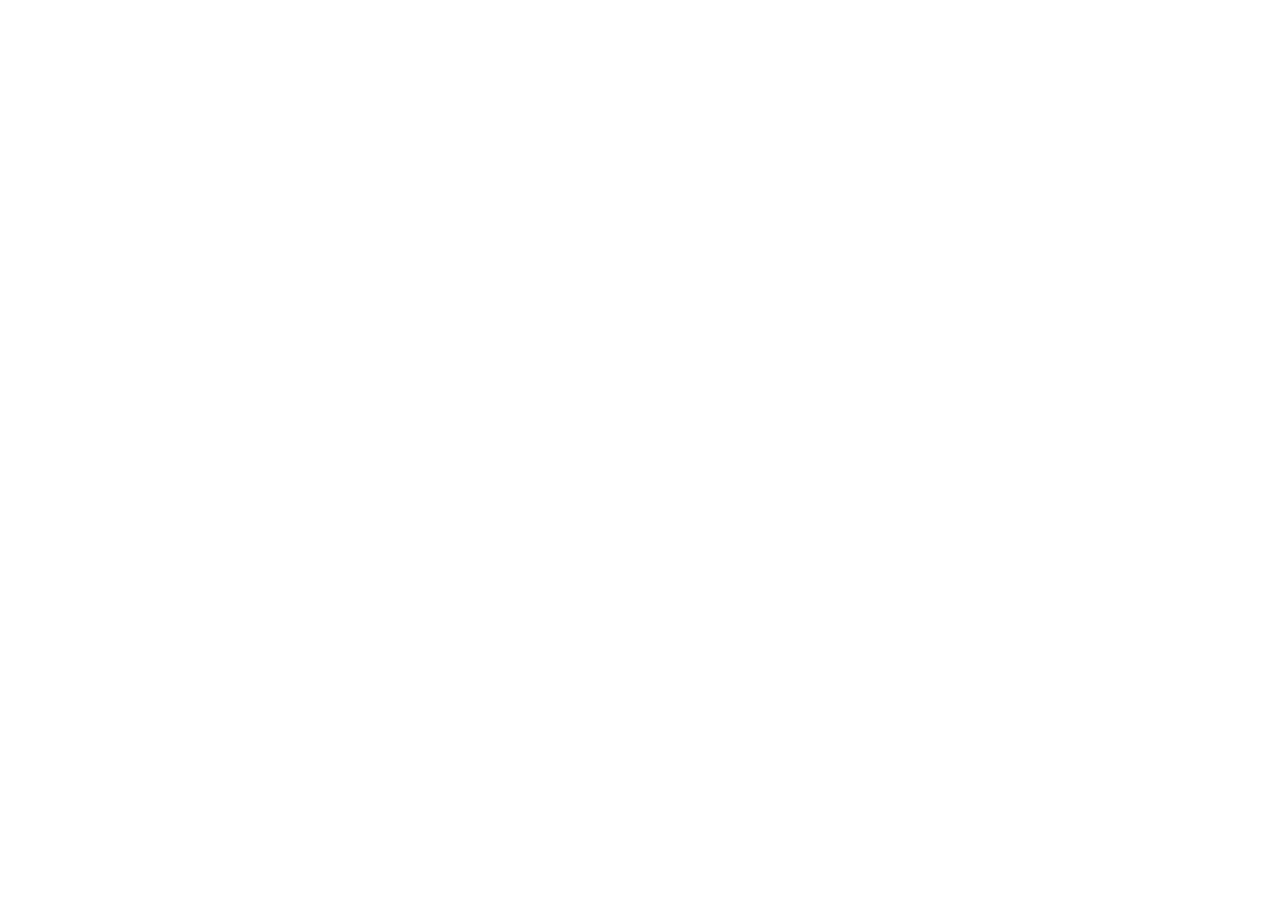
==== EccomerceProject/Frontend/cart.html @ efded6f3 "commits" ====
<!DOCTYPE html>
<html lang="en">
<head>
    <meta charset="UTF-8">
    <meta name="viewport" content="width=device-width, initial-scale=1.0">
    <title>Cart</title>
    <link rel="stylesheet" href="style.css">
</head>
<body>
    <script src="index.js"></script>
</body>
</html>
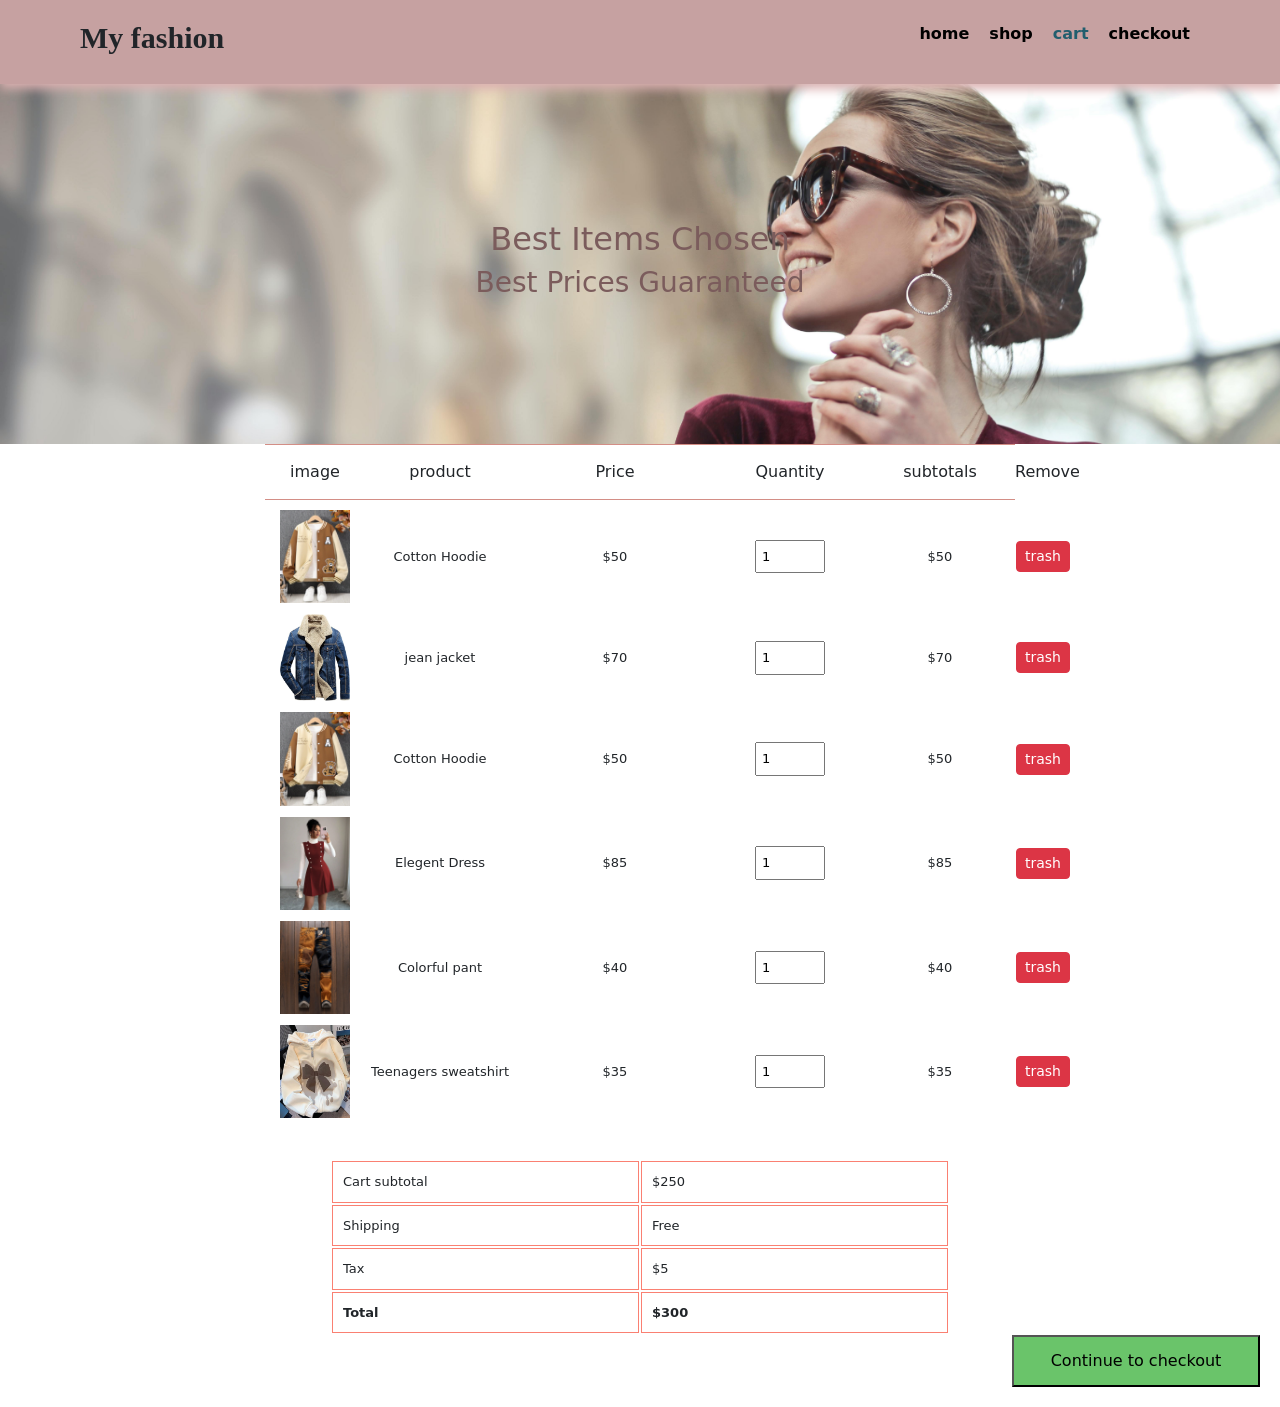
==== commit 6a42427c: "Updated cart, checkout, shop pages and styling; removed unused file" ====
--- a/EccomerceProject/Frontend/cart.html
+++ b/EccomerceProject/Frontend/cart.html
@@ -3,10 +3,130 @@
 <head>
     <meta charset="UTF-8">
     <meta name="viewport" content="width=device-width, initial-scale=1.0">
-    <title>Cart</title>
+    <title>cart</title>
+    <link rel="stylesheet" href="https://cdnjs.cloudflare.com/ajax/libs/font-awesome/6.5.0/css/all.min.css">
+    <link href="https://cdn.jsdelivr.net/npm/bootstrap@5.3.8/dist/css/bootstrap.min.css" rel="stylesheet">
     <link rel="stylesheet" href="style.css">
 </head>
 <body>
-    <script src="index.js"></script>
+
+<section id="header">
+    <h1> My fashion</h1>
+    <div>
+        <ul id="navbar">
+            <li><a href="index.html"> home</a></li>
+            <li><a href="shop.html">shop</a></li>
+            <li><a class="on" href="cart.html">cart</a></li>
+            <li><a href="checkout.html">checkout</a></li>
+        </ul>
+    </div>
+</section>
+
+<section id="CarteHead">
+    <h2> Best Items Chosen</h2>
+    <h3>Best Prices Guaranteed </h3>
+</section>
+
+<section id="cartPage">
+    <div id="cart">
+        <table width="100%">
+            <thead>
+                <tr>
+                    <td>image</td>
+                    <td> product</td>
+                    <td> Price</td>
+                    <td> Quantity</td>
+                    <td> subtotals</td>
+                    <td> Remove</td>
+                </tr>
+            </thead>
+
+            <tbody>
+                <tr>
+                    <td><img src="hoddie.jpg" alt="hoddie picture"></td>
+                    <td>Cotton Hoodie</td>
+                    <td>$50</td>
+                    <td><input type="number" value="1"></td>
+                    <td>$50</td>
+                    <td><button class="btn btn-danger btn-sm">trash</button></td>
+                </tr>
+
+                <tr>
+                    <td><img src="jacket.jpg" alt="jacket picture"></td>
+                    <td>jean jacket</td>
+                    <td>$70</td>
+                    <td><input type="number" value="1"></td>
+                    <td>$70</td>
+                    <td><button class="btn btn-danger btn-sm">trash</button></td>
+                </tr>
+
+                <tr>
+                    <td><img src="hoddie.jpg" alt="hoddie picture"></td>
+                    <td>Cotton Hoodie</td>
+                    <td>$50</td>
+                    <td><input type="number" value="1"></td>
+                    <td>$50</td>
+                    <td><button class="btn btn-danger btn-sm">trash</button></td>
+                </tr>
+
+                <tr>
+                    <td><img src="Dress.jpg" alt="Dress picture"></td>
+                    <td> Elegent Dress</td>
+                    <td>$85</td>
+                    <td><input type="number" value="1"></td>
+                    <td>$85</td>
+                    <td><button class="btn btn-danger btn-sm">trash</button></td>
+                </tr>
+
+                <tr>
+                    <td><img src="pant.jpg" alt="Pant picture"></td>
+                    <td>Colorful pant</td>
+                    <td>$40</td>
+                    <td><input type="number" value="1"></td>
+                    <td>$40</td>
+                    <td><button class="btn btn-danger btn-sm">trash</button></td>
+                </tr>
+
+                <tr>
+                    <td><img src="Sweatshirt.jpg" alt="Sweatshirt picture"></td>
+                    <td>Teenagers sweatshirt</td>
+                    <td>$35</td>
+                    <td><input type="number" value="1"></td>
+                    <td>$35</td>
+                    <td><button class="btn btn-danger btn-sm">trash</button></td>
+                </tr>
+            </tbody>
+
+        </table> 
+    </div>
+</section> 
+
+<section>
+    <div id="subtotal">
+        <table>
+        
+            <tr>
+                <td>Cart subtotal</td>
+                <td>$250</td>
+            </tr>
+            <tr>
+                <td>Shipping</td>
+                <td> Free</td>
+            </tr>
+            <tr>
+                <td>Tax</td>
+                <td> $5</td>
+            </tr>
+            <tr>
+                <td><b> Total</b></td>
+                <td><b>$300</b></td>
+            </tr>
+        </table>
+        <button class ="normal">Continue to checkout</button>
+    </div>
+</section>
+
+<script src="index.js"></script>
+
 </body>
 </html>
--- a/EccomerceProject/Frontend/style.css
+++ b/EccomerceProject/Frontend/style.css
@@ -0,0 +1,296 @@
+#header{
+    display: flex;
+    align-items: center;
+    position:sticky;
+    top: 0;
+    justify-content:space-between;
+    padding: 20px 80px;
+    background: rgb(198, 161, 161);
+    box-shadow: 0 5px 10px rgb(219, 177, 177);
+    z-index:999;
+    left: 0;
+    bottom: 0;
+    
+}
+#header h1{
+    font-family: 'Playfair Display', serif;
+    font-size: 30px;
+    font-weight: bold;
+}
+#navbar{
+    display: flex;
+    align-items: center;
+    justify-content: center;
+    
+}
+
+#navbar li {
+    list-style: none;
+    padding: 0 10px;
+    position: relative;
+}
+#navbar li a {
+    color:black;
+    transition: 0.3s ease;
+    text-decoration: none;
+    font-size: 16px;
+    font-weight: 600 ;
+}
+#navbar li a:hover,
+#navbar li a.on {
+
+    color:rgb(33, 94, 110);
+}
+#navbar li a.on ::after,
+#navbar li a:hover::after{
+    content:"";
+    width:30%;
+    height: 2px;
+    background-color : rgb(126, 126, 176);
+    position:absolute;
+    bottom:-4px;
+    left:20px;
+}
+#homePage{
+
+    background-image:url("coverImage.jpg");
+    background-color:beige(260, 242, 245);
+    height: 80vh;
+    width:100%;
+    
+    background-size:cover;
+    display:flex;
+    flex-direction: column;
+    align-items:flex-start;
+    justify-content: center;
+
+}
+#homePage h1{
+    padding-bottom: 20px;
+}
+#homePage h3{
+    color:rgb(9, 118, 82);
+}
+/*shop page */
+#shopHeader{
+    background-image:url("shopImg.jpg");
+    width: 100%;
+    height: 40vh;
+    background-size: cover;
+    display: flex;
+    justify-content: center;
+    text-align:center;
+    flex-direction:column;
+    padding:14px;
+
+
+}
+#shopHeader h2,
+#shopHeader h3{
+    color:white;
+}
+#Products{
+    text-align: center;
+
+}
+#Products .productContainer {
+    display: flex;
+    justify-content: space-between;
+    padding-top: 20px;
+    flex-wrap: wrap;
+}
+
+
+#Products .product1{
+    width: 23%;
+    min-width: 250px;
+    padding: 10px 12px;
+    border: 1px solid salmon;
+    border-radius: 25px;
+    cursor: pointer;
+    box-shadow: 10px 10px 10px 10px rgb(219, 177, 177);;
+    margin: 15px 0;
+    transition: 0.3sec;
+    position:relative;
+    text-align: center;
+
+}
+#products .product1:hover{
+    box-shadow: 15px 15px 15px blanchedalmond;
+}
+#Products .product1 img{
+    width: 100%;
+    border-radius: 20px;
+    margin-right: 50px;
+}
+#Products .product1 .cart{
+    color:rgb(94, 174, 81);
+    float: right;
+
+}
+
+
+#Products .product1 .descreption h4{
+    color:rgb(163, 97, 10)
+
+}
+#Products .product1 .descreption h3{
+    color:rgb(17, 114, 17);
+}
+#Products .product1 .descreption h5{
+    padding-top:8px;
+    font-size: 12px;
+
+}
+#Products .product1 input{
+    width: 50px;
+    height: 20px;
+    padding-left: 10px;
+    font-size: 16px;
+    margin-right: 10px;
+
+
+}
+#Products .product1 select{
+
+    margin-right: 10px;
+    height: 25px;
+
+}
+#Products .product1 button{
+    background-color: green;
+    color: white;
+    margin-top: 10px;
+    
+}
+#Products .product1 {
+    display: flex;
+    flex-direction: column;
+}
+#cart{
+    overflow-x: auto;
+}
+/*cart page*/
+#cart table{
+    width:100%;
+    border-collapse: collapse;
+    table-layout: fixed;
+    white-space: nowrap;
+
+
+}
+#cart img{
+    width: 70px;
+}
+#cart table td:nth-child(1){
+    width: 100px;
+    text-align: center;
+}
+#cart table td:nth-child(2){
+    width: 150px;
+    text-align: center;
+}
+#cart table td:nth-child(3){
+    width: 200px;
+    text-align: center;
+}
+#cart table td:nth-child(4),
+#cart table td:nth-child(5){
+    width: 150px;
+    text-align: center;
+}
+#cart table td:nth-child(4) input {
+    width:70px;
+    padding: 5px 5px 5px 5px;
+}
+#cart table thead{
+    border: 1px solid rgb(211, 142, 134);
+    border-left:none;
+    border-right:none;
+}
+#cart table {
+    width: 50%;
+    margin: auto;
+}
+
+#cart table thead td{
+    font-weight: 500;
+    font-size: 20;
+    padding: 15px 0;
+    border-top : 1px solid rgb(211, 142, 134);
+    border-bottom : 1px solid rgb(211, 142, 134);
+
+}
+#cart table tbody tr td{
+    padding-top:10px;
+}
+#cart table tbody td{
+    padding-top:13px;
+    font-size: 13px;
+}
+#CarteHead{
+    background-image:url("ShoppingImg.jpg");
+    width: 100%;
+    height: 40vh;
+    background-size: cover;
+    display: flex;
+    justify-content: center;
+    text-align:center;
+    flex-direction:column;
+    padding:14px;
+
+
+}
+#CarteHead h2,
+#CarteHead h3{
+    color:rgb(123, 92, 92);
+}
+
+#subtotal{
+    display: flex;
+    flex-wrap: wrap;
+    margin-top: 20px;
+    
+
+}
+
+
+#subtotal table{
+    border-collapse: separate;
+    width:50%;
+    font-size:13px;
+    background-color: white;
+    margin-left: 25%;
+    margin-right: 20%;
+
+
+}
+#subtotal table td {
+    width: 50%;
+    border: 1px solid salmon;
+    padding: 10px;
+}
+#subtotal button{
+    background-color: rgb(106, 196, 106);
+    padding: 12px 20px;
+    margin-left: 80% ;
+
+
+}
+#subtotal {
+    width:100%;
+    padding:20px;
+    display: flex;
+    flex-wrap: wrap;
+    margin-top: 20px;
+    flex-direction: column;
+}
+
+
+
+
+
+
+
+
+
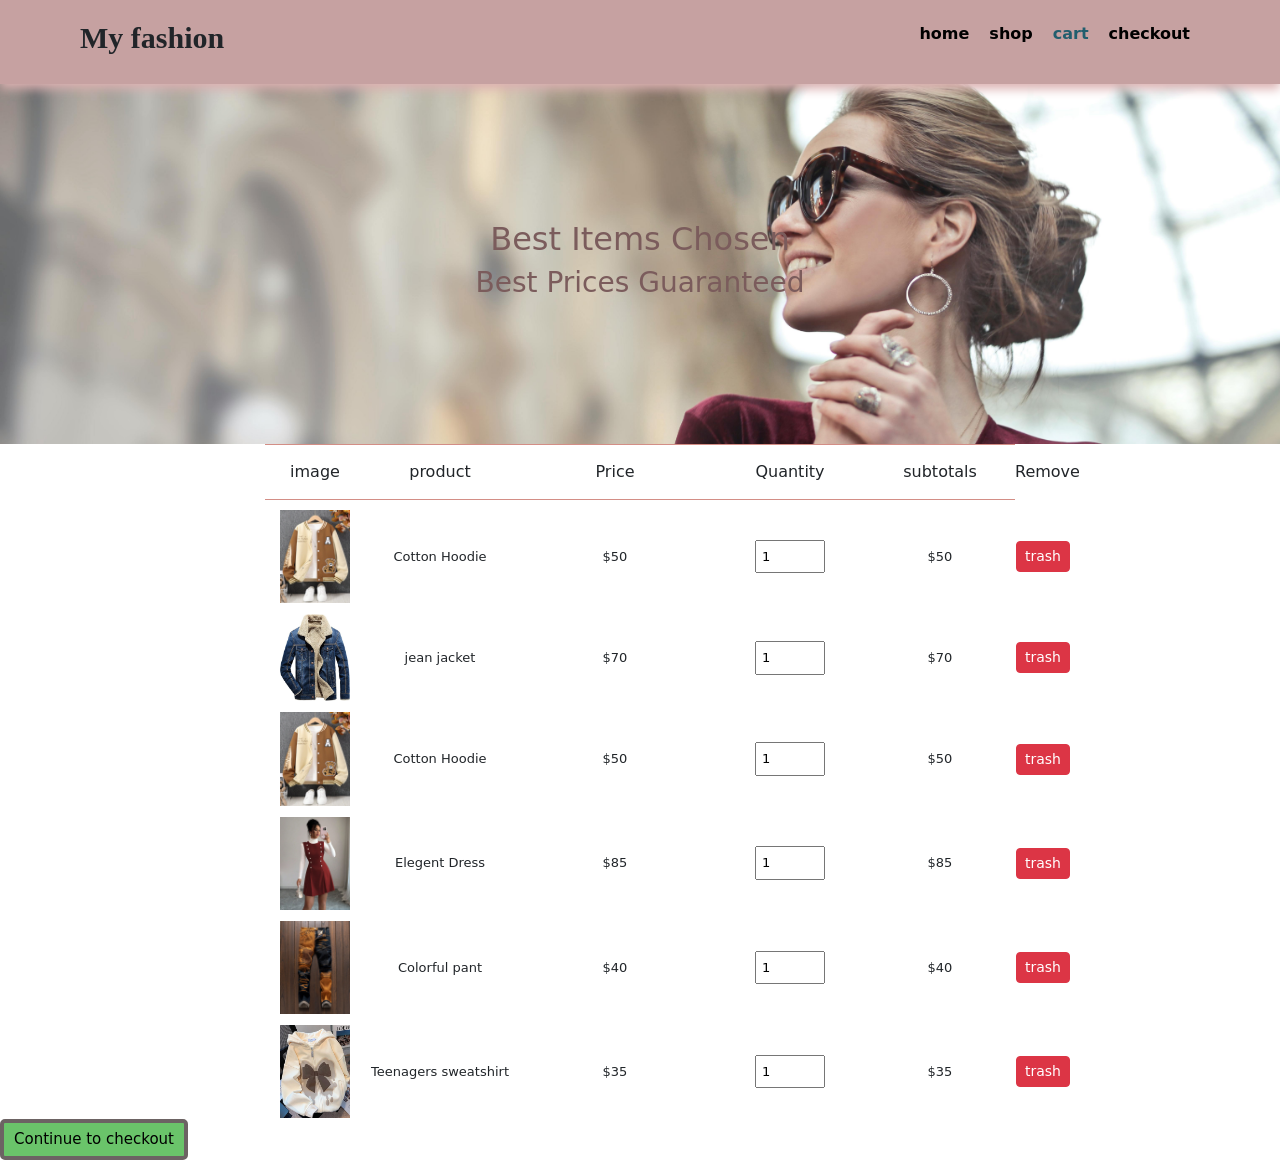
==== commit 6aabf404: "update checkout page and added thank you page to confirm the order" ====
--- a/EccomerceProject/Frontend/cart.html
+++ b/EccomerceProject/Frontend/cart.html
@@ -98,34 +98,13 @@
             </tbody>
 
         </table> 
-    </div>
+
+
+
+<a href="checkout.html"> <button class ="normal">Continue to checkout</button> </a> 
+
+
 </section> 
-
-<section>
-    <div id="subtotal">
-        <table>
-        
-            <tr>
-                <td>Cart subtotal</td>
-                <td>$250</td>
-            </tr>
-            <tr>
-                <td>Shipping</td>
-                <td> Free</td>
-            </tr>
-            <tr>
-                <td>Tax</td>
-                <td> $5</td>
-            </tr>
-            <tr>
-                <td><b> Total</b></td>
-                <td><b>$300</b></td>
-            </tr>
-        </table>
-        <button class ="normal">Continue to checkout</button>
-    </div>
-</section>
-
 <script src="index.js"></script>
 
 </body>
--- a/EccomerceProject/Frontend/style.css
+++ b/EccomerceProject/Frontend/style.css
@@ -67,8 +67,13 @@
 }
 #homePage h1{
     padding-bottom: 20px;
+    padding-left: 20px;
+}
+#homePage h2{
+padding-left: 20px;
 }
 #homePage h3{
+    padding-left: 20px;
     color:rgb(9, 118, 82);
 }
 /*shop page */
@@ -245,6 +250,17 @@
 #CarteHead h3{
     color:rgb(123, 92, 92);
 }
+.normal{
+    background-color: rgb(106, 196, 106);
+    font-size: 15px;
+    border: 4px solid rgb(108, 99, 99);
+    border-radius: 5px;
+    padding: 5px 10px;
+}
+
+
+/*checkout page*/
+
 
 #subtotal{
     display: flex;
@@ -253,8 +269,6 @@
     
 
 }
-
-
 #subtotal table{
     border-collapse: separate;
     width:50%;
@@ -270,14 +284,13 @@
     border: 1px solid salmon;
     padding: 10px;
 }
-#subtotal button{
+#subtotal button {
     background-color: rgb(106, 196, 106);
     padding: 12px 20px;
     margin-left: 80% ;
-
-
 }
 #subtotal {
+    
     width:100%;
     padding:20px;
     display: flex;
@@ -286,11 +299,67 @@
     flex-direction: column;
 }
 
-
-
-
-
-
-
-
-
+#out thead{
+    margin-top: 50%;
+    color:rgb(130, 12, 12);
+    font-size: medium;
+    padding-right: 20px;
+
+
+}
+#out table{
+    border-collapse: separate;
+    width:50%;
+    font-size:15px;
+    background-color:rgb(196, 179, 179);
+    margin-left: 25%;
+    margin-right: 20%;
+
+}
+
+.order {
+    display: flex;
+    justify-content: center;  
+    margin-top: 60px ;        
+}
+
+#orderbutton {
+    background-color: rgb(106, 196, 106);
+    font-size: 20px;
+    border: 4px solid rgb(103, 44, 44);
+    border-radius: 5px;
+    padding: 10px 20px;
+}
+
+#conrfirmationPage{
+
+    background-image:url("thankpage.jpg");
+    background-color:beige(260, 242, 245);
+    width:100%;
+    background-size:cover;
+    display:flex;
+    width: 100%;
+    height: 90vh;
+    display: flex;
+    justify-content: center;
+    text-align:center;
+    flex-direction:column;
+    padding:14px;
+
+
+}
+
+
+#conrfirmationPage h1{
+    color:yellow;
+}
+
+#conrfirmationPage h2{
+    color:green;
+}
+
+
+
+
+
+
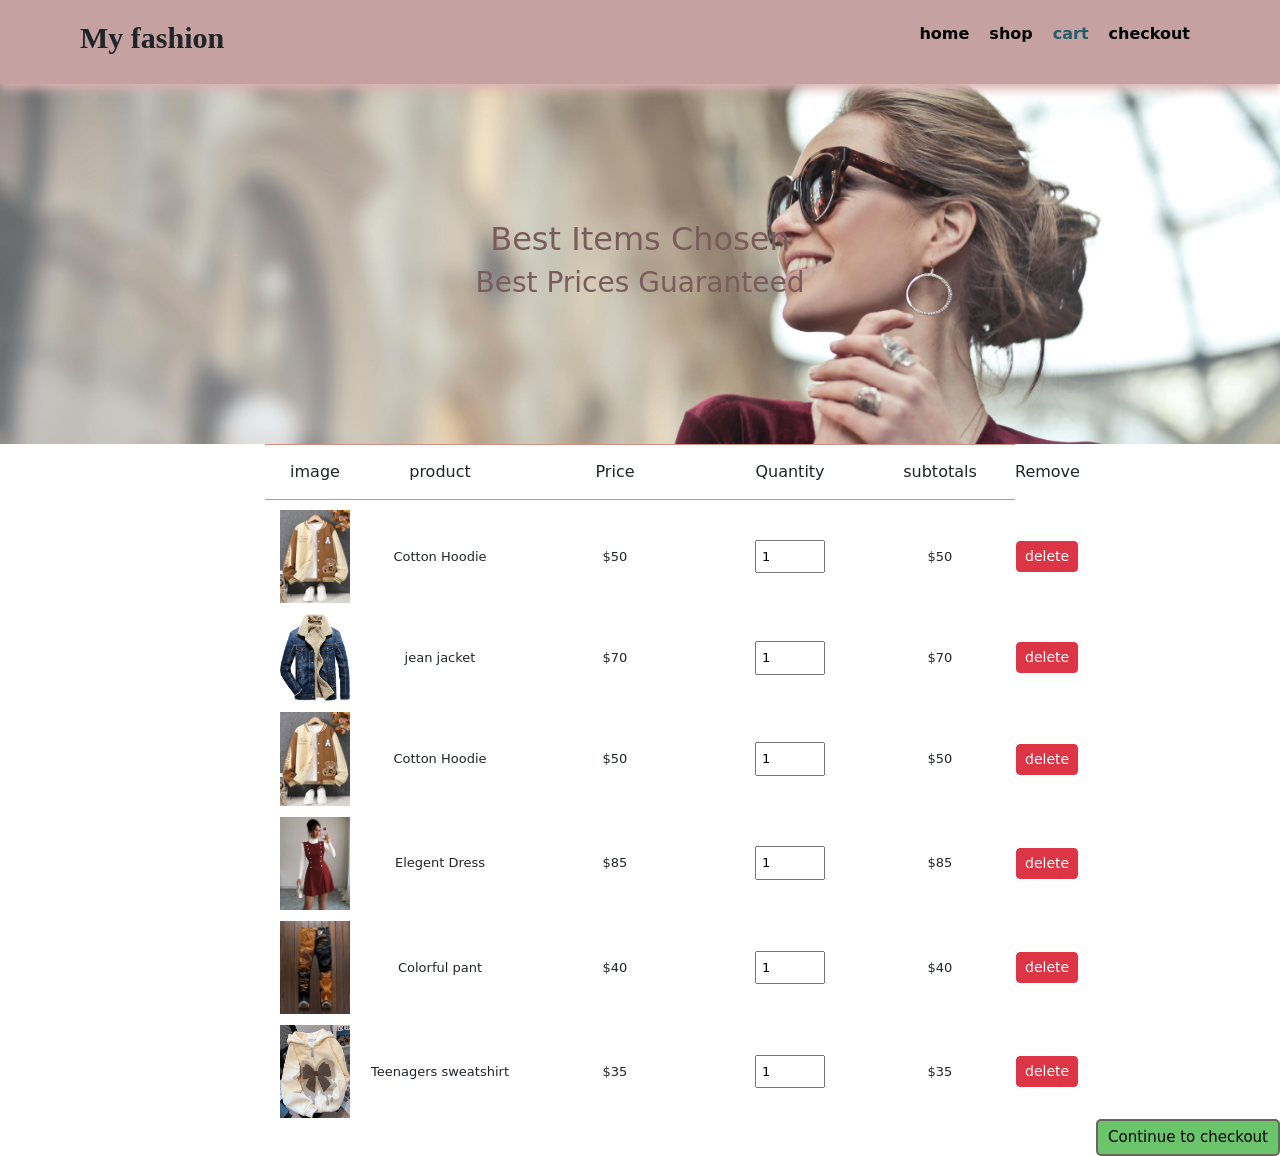
==== commit e7287437: "Updated styling and responsive layout" ====
--- a/EccomerceProject/Frontend/cart.html
+++ b/EccomerceProject/Frontend/cart.html
@@ -48,7 +48,7 @@
                     <td>$50</td>
                     <td><input type="number" value="1"></td>
                     <td>$50</td>
-                    <td><button class="btn btn-danger btn-sm">trash</button></td>
+                    <td><button class="btn btn-danger btn-sm">delete</button></td>
                 </tr>
 
                 <tr>
@@ -57,7 +57,7 @@
                     <td>$70</td>
                     <td><input type="number" value="1"></td>
                     <td>$70</td>
-                    <td><button class="btn btn-danger btn-sm">trash</button></td>
+                    <td><button class="btn btn-danger btn-sm">delete</button></td>
                 </tr>
 
                 <tr>
@@ -66,7 +66,7 @@
                     <td>$50</td>
                     <td><input type="number" value="1"></td>
                     <td>$50</td>
-                    <td><button class="btn btn-danger btn-sm">trash</button></td>
+                    <td><button class="btn btn-danger btn-sm">delete</button></td>
                 </tr>
 
                 <tr>
@@ -75,7 +75,7 @@
                     <td>$85</td>
                     <td><input type="number" value="1"></td>
                     <td>$85</td>
-                    <td><button class="btn btn-danger btn-sm">trash</button></td>
+                    <td><button class="btn btn-danger btn-sm">delete</button></td>
                 </tr>
 
                 <tr>
@@ -84,7 +84,7 @@
                     <td>$40</td>
                     <td><input type="number" value="1"></td>
                     <td>$40</td>
-                    <td><button class="btn btn-danger btn-sm">trash</button></td>
+                    <td><button class="btn btn-danger btn-sm">delete</button></td>
                 </tr>
 
                 <tr>
@@ -93,7 +93,7 @@
                     <td>$35</td>
                     <td><input type="number" value="1"></td>
                     <td>$35</td>
-                    <td><button class="btn btn-danger btn-sm">trash</button></td>
+                    <td><button class="btn btn-danger btn-sm">delete</button></td>
                 </tr>
             </tbody>
 
--- a/EccomerceProject/Frontend/style.css
+++ b/EccomerceProject/Frontend/style.css
@@ -21,6 +21,7 @@
     display: flex;
     align-items: center;
     justify-content: center;
+    justify-content: space-between;
     
 }
 
@@ -55,9 +56,8 @@
 
     background-image:url("coverImage.jpg");
     background-color:beige(260, 242, 245);
-    height: 80vh;
+    height: 90vh;
     width:100%;
-    
     background-size:cover;
     display:flex;
     flex-direction: column;
@@ -66,7 +66,7 @@
 
 }
 #homePage h1{
-    padding-bottom: 20px;
+  
     padding-left: 20px;
 }
 #homePage h2{
@@ -75,12 +75,28 @@
 #homePage h3{
     padding-left: 20px;
     color:rgb(9, 118, 82);
+}
+#homePage .shopButton{
+    font-size: 20px;
+    font-weight: 600;
+    padding-left:20px;
+    color: rgb(9, 118, 82);
+    border-bottom: 4px;
+    margin-top: 6px;
+    margin-left: 20px;
+    cursor: pointer;
+    transition: 0.2s;
+    border: none;
+    outline: none;
+    background-color: rgb(179, 179, 97);
+    
+
 }
 /*shop page */
 #shopHeader{
     background-image:url("shopImg.jpg");
     width: 100%;
-    height: 40vh;
+    height: 90vh;
     background-size: cover;
     display: flex;
     justify-content: center;
@@ -253,9 +269,11 @@
 .normal{
     background-color: rgb(106, 196, 106);
     font-size: 15px;
-    border: 4px solid rgb(108, 99, 99);
+    border: 2px solid rgb(108, 99, 99);
     border-radius: 5px;
     padding: 5px 10px;
+    float:right;
+    
 }
 
 
@@ -326,7 +344,7 @@
 #orderbutton {
     background-color: rgb(106, 196, 106);
     font-size: 20px;
-    border: 4px solid rgb(103, 44, 44);
+    border: 2px solid rgb(158, 124, 124);
     border-radius: 5px;
     padding: 10px 20px;
 }
@@ -359,7 +377,32 @@
 }
 
 
-
-
-
-
+@media(max-width:799px){
+    #navbar { 
+        display: flex; 
+        flex-direction: column; 
+        align-items: flex-start; 
+        justify-content: flex-start; 
+        width:300px; 
+        padding: 30px 0 0 40px; 
+        background-color:rgb(234, 161, 161);
+        box-shadow: 0 40px 60px salmon;
+        position: fixed; 
+        top: 0; 
+        right: -300px; 
+        height: 100vh;
+    }
+     #navbar li{
+        margin-bottom: 20px;
+     }
+    }
+
+
+
+
+
+
+
+
+
+
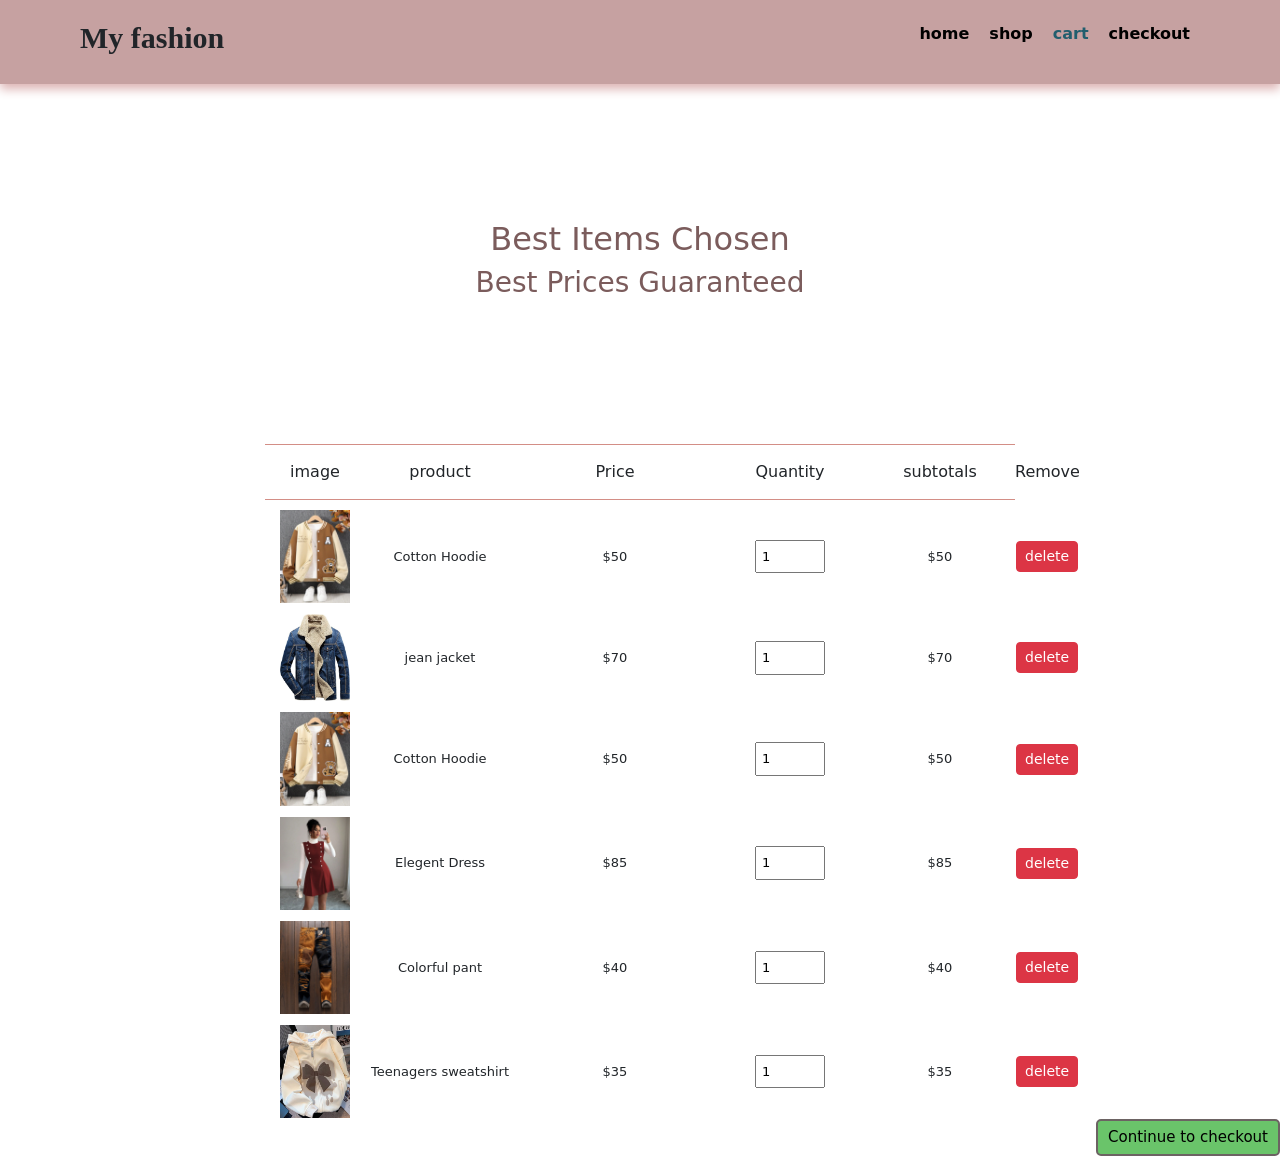
==== commit a64e9065: "Added Assets folder made a separate folder" ====
--- a/EccomerceProject/Frontend/cart.html
+++ b/EccomerceProject/Frontend/cart.html
@@ -43,7 +43,7 @@
 
             <tbody>
                 <tr>
-                    <td><img src="hoddie.jpg" alt="hoddie picture"></td>
+                    <td><img src="Assets/hoddie.jpg" alt="hoddie picture"></td>
                     <td>Cotton Hoodie</td>
                     <td>$50</td>
                     <td><input type="number" value="1"></td>
@@ -52,7 +52,7 @@
                 </tr>
 
                 <tr>
-                    <td><img src="jacket.jpg" alt="jacket picture"></td>
+                    <td><img src="Assets/jacket.jpg" alt="jacket picture"></td>
                     <td>jean jacket</td>
                     <td>$70</td>
                     <td><input type="number" value="1"></td>
@@ -61,7 +61,7 @@
                 </tr>
 
                 <tr>
-                    <td><img src="hoddie.jpg" alt="hoddie picture"></td>
+                    <td><img src="Assets/hoddie.jpg" alt="hoddie picture"></td>
                     <td>Cotton Hoodie</td>
                     <td>$50</td>
                     <td><input type="number" value="1"></td>
@@ -70,7 +70,7 @@
                 </tr>
 
                 <tr>
-                    <td><img src="Dress.jpg" alt="Dress picture"></td>
+                    <td><img src="Assets/Dress.jpg" alt="Dress picture"></td>
                     <td> Elegent Dress</td>
                     <td>$85</td>
                     <td><input type="number" value="1"></td>
@@ -79,7 +79,7 @@
                 </tr>
 
                 <tr>
-                    <td><img src="pant.jpg" alt="Pant picture"></td>
+                    <td><img src="Assets/pant.jpg" alt="Pant picture"></td>
                     <td>Colorful pant</td>
                     <td>$40</td>
                     <td><input type="number" value="1"></td>
@@ -88,7 +88,7 @@
                 </tr>
 
                 <tr>
-                    <td><img src="Sweatshirt.jpg" alt="Sweatshirt picture"></td>
+                    <td><img src="Assets/Sweatshirt.jpg" alt="Sweatshirt picture"></td>
                     <td>Teenagers sweatshirt</td>
                     <td>$35</td>
                     <td><input type="number" value="1"></td>
--- a/EccomerceProject/Frontend/style.css
+++ b/EccomerceProject/Frontend/style.css
@@ -10,7 +10,7 @@
     z-index:999;
     left: 0;
     bottom: 0;
-    
+
 }
 #header h1{
     font-family: 'Playfair Display', serif;
@@ -24,6 +24,7 @@
     justify-content: space-between;
     
 }
+
 
 #navbar li {
     list-style: none;
@@ -52,12 +53,21 @@
     bottom:-4px;
     left:20px;
 }
+#phone{
+    display: none;
+    align-items:center ;
+}
+#closeIcon{
+    display: none;
+}
 #homePage{
 
     background-image:url("coverImage.jpg");
     background-color:beige(260, 242, 245);
     height: 90vh;
     width:100%;
+    overflow: hidden;
+    max-width: 100%;
     background-size:cover;
     display:flex;
     flex-direction: column;
@@ -375,34 +385,53 @@
 #conrfirmationPage h2{
     color:green;
 }
-
-
+/* media query*/ 
 @media(max-width:799px){
-    #navbar { 
-        display: flex; 
-        flex-direction: column; 
-        align-items: flex-start; 
-        justify-content: flex-start; 
-        width:300px; 
-        padding: 30px 0 0 40px; 
-        background-color:rgb(234, 161, 161);
-        box-shadow: 0 40px 60px salmon;
-        position: fixed; 
-        top: 0; 
-        right: -300px; 
-        height: 100vh;
-    }
-     #navbar li{
-        margin-bottom: 20px;
-     }
-    }
-
-
-
-
-
-
-
-
-
-
+ #navbar {
+ display: flex; 
+ flex-direction: column; 
+ justify-content: flex-start; 
+ position: fixed; 
+ top: 0; 
+ align-items: flex-start; 
+ right: -300px; 
+ height: 100vh; 
+ width:100px; 
+ padding: 60px 0 0 40px;
+ box-shadow: 60px 0 0 5px rgb(198, 161, 161);; ;
+ transition: 0.2s;
+ background-color: rgb(198, 161, 161);
+ } 
+ #navbar.active{
+    right:0;
+}
+ 
+
+#navbar li{
+   
+    margin-bottom: 25px;
+}
+#phone{
+    display: flex;
+    align-items:center ;
+}
+
+#closeIcon{
+    top:30px;
+    left:30px;
+    color: black;
+    position: absolute;
+    display: initial;
+}
+}
+
+
+
+
+
+
+
+
+
+
+
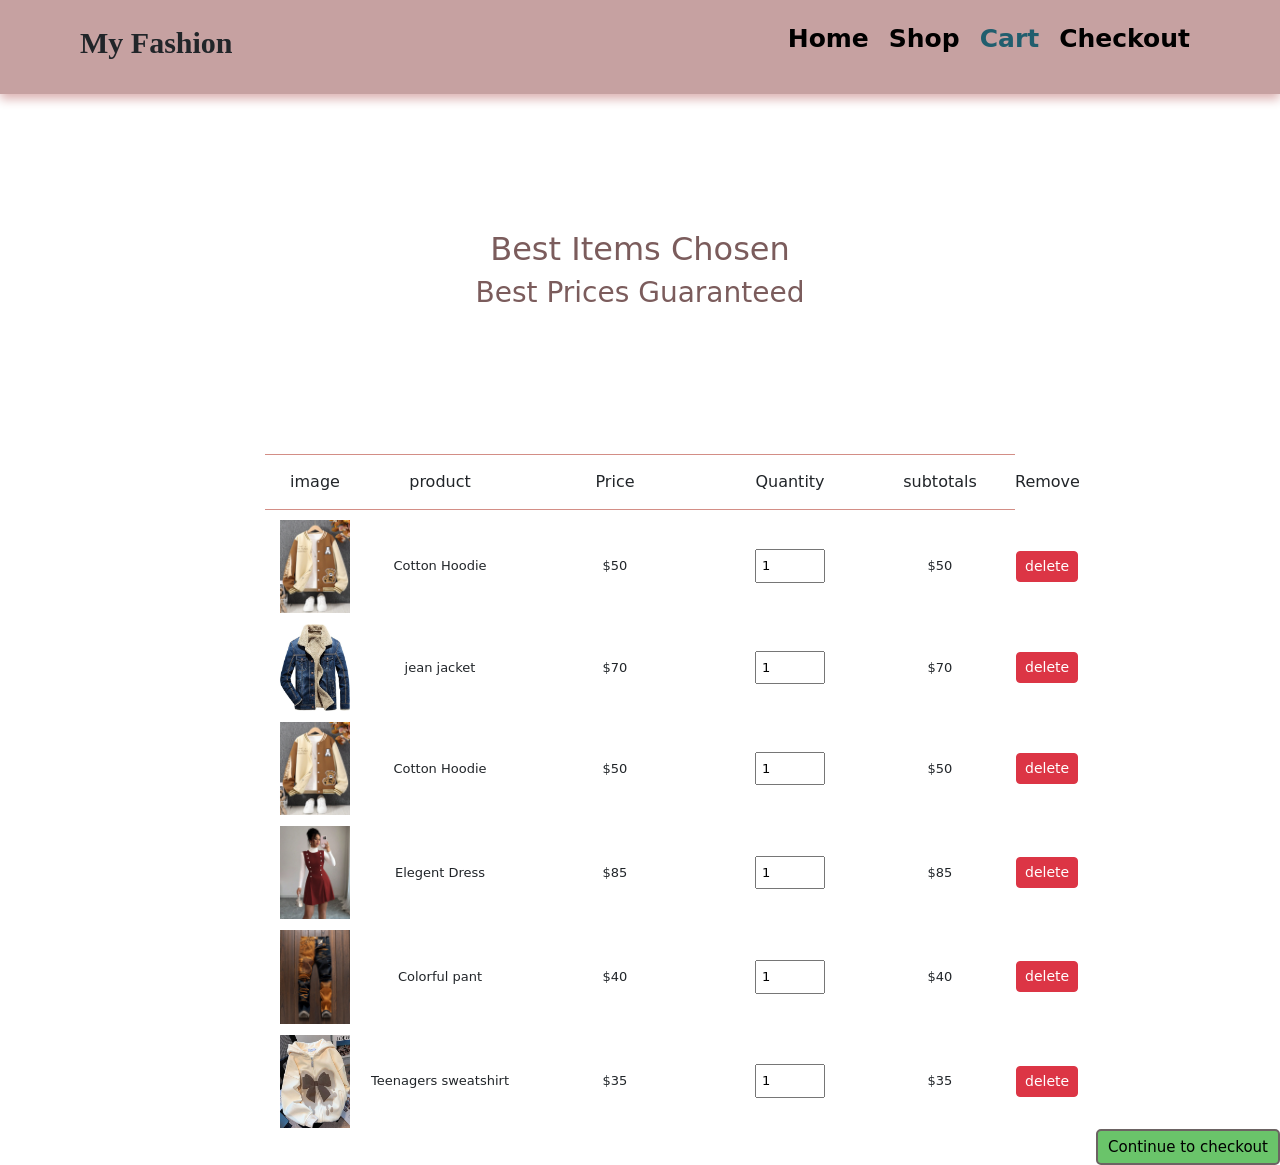
==== commit ee21bd3c: "Fixing stuff yurrrrr" ====
--- a/EccomerceProject/Frontend/cart.html
+++ b/EccomerceProject/Frontend/cart.html
@@ -11,13 +11,13 @@
 <body>
 
 <section id="header">
-    <h1> My fashion</h1>
+    <h1> My Fashion</h1>
     <div>
         <ul id="navbar">
-            <li><a href="index.html"> home</a></li>
-            <li><a href="shop.html">shop</a></li>
-            <li><a class="on" href="cart.html">cart</a></li>
-            <li><a href="checkout.html">checkout</a></li>
+            <li><a href="index.html">Home</a></li>
+            <li><a href="shop.html">Shop</a></li>
+            <li><a class="on" href="cart.html">Cart</a></li>
+            <li><a href="checkout.html">Checkout</a></li>
         </ul>
     </div>
 </section>
--- a/EccomerceProject/Frontend/style.css
+++ b/EccomerceProject/Frontend/style.css
@@ -35,7 +35,7 @@
     color:black;
     transition: 0.3s ease;
     text-decoration: none;
-    font-size: 16px;
+    font-size: 25px;
     font-weight: 600 ;
 }
 #navbar li a:hover,
@@ -385,7 +385,7 @@
 #conrfirmationPage h2{
     color:green;
 }
-/* media query*/ 
+
 @media(max-width:799px){
  #navbar {
  display: flex; 
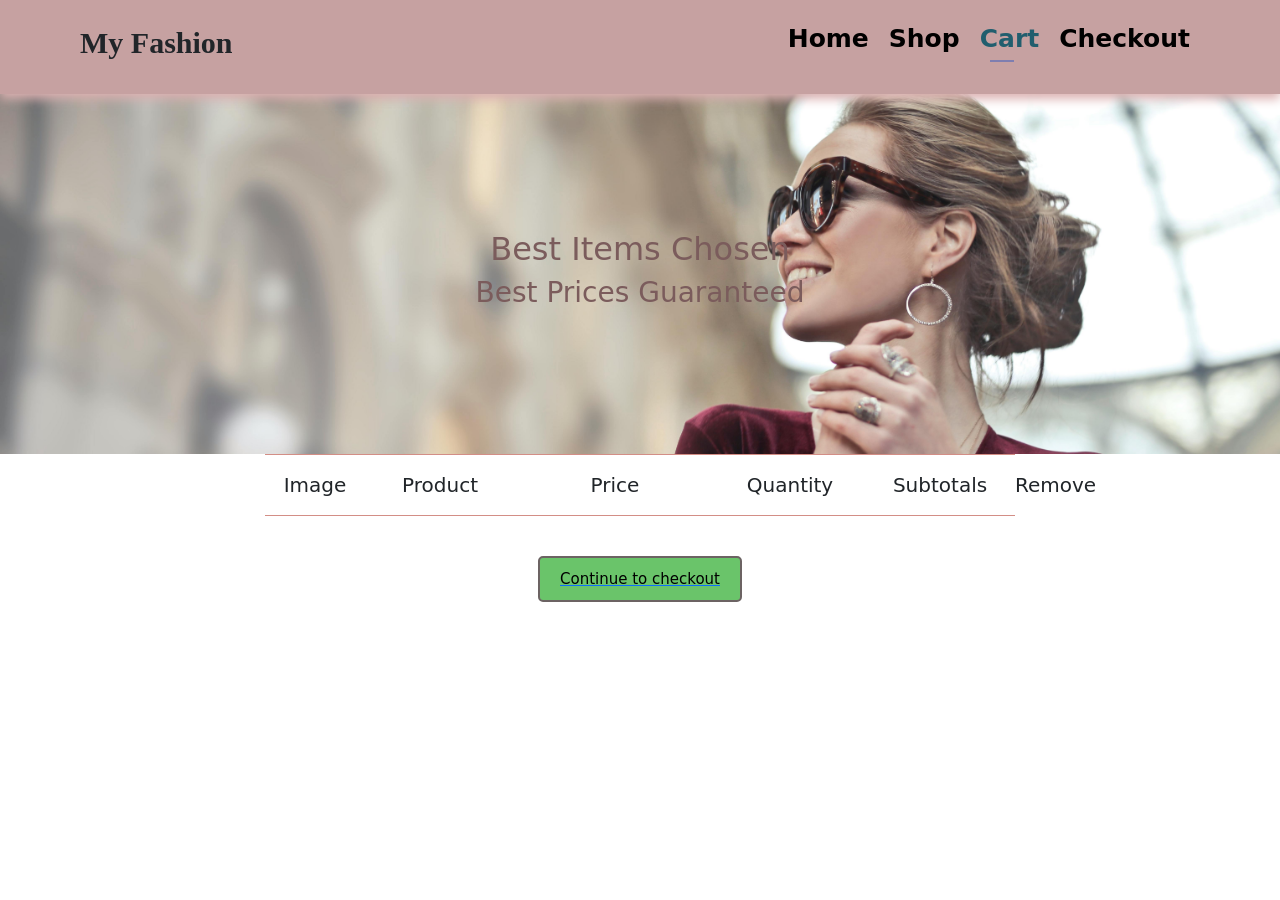
==== commit a7d1b145: "killed it i did it for my country(This website looks horrible)" ====
--- a/EccomerceProject/Frontend/cart.html
+++ b/EccomerceProject/Frontend/cart.html
@@ -32,80 +32,24 @@
         <table width="100%">
             <thead>
                 <tr>
-                    <td>image</td>
-                    <td> product</td>
-                    <td> Price</td>
-                    <td> Quantity</td>
-                    <td> subtotals</td>
-                    <td> Remove</td>
+                    <td>Image</td>
+                    <td>Product</td>
+                    <td>Price</td>
+                    <td>Quantity</td>
+                    <td>Subtotals</td>
+                    <td>Remove</td>
                 </tr>
             </thead>
 
             <tbody>
-                <tr>
-                    <td><img src="Assets/hoddie.jpg" alt="hoddie picture"></td>
-                    <td>Cotton Hoodie</td>
-                    <td>$50</td>
-                    <td><input type="number" value="1"></td>
-                    <td>$50</td>
-                    <td><button class="btn btn-danger btn-sm">delete</button></td>
-                </tr>
+            </tbody>
+        </table>
 
-                <tr>
-                    <td><img src="Assets/jacket.jpg" alt="jacket picture"></td>
-                    <td>jean jacket</td>
-                    <td>$70</td>
-                    <td><input type="number" value="1"></td>
-                    <td>$70</td>
-                    <td><button class="btn btn-danger btn-sm">delete</button></td>
-                </tr>
+    </div>
 
-                <tr>
-                    <td><img src="Assets/hoddie.jpg" alt="hoddie picture"></td>
-                    <td>Cotton Hoodie</td>
-                    <td>$50</td>
-                    <td><input type="number" value="1"></td>
-                    <td>$50</td>
-                    <td><button class="btn btn-danger btn-sm">delete</button></td>
-                </tr>
+    <a href="checkout.html"><button class="normal">Continue to checkout</button></a>
+</section>
 
-                <tr>
-                    <td><img src="Assets/Dress.jpg" alt="Dress picture"></td>
-                    <td> Elegent Dress</td>
-                    <td>$85</td>
-                    <td><input type="number" value="1"></td>
-                    <td>$85</td>
-                    <td><button class="btn btn-danger btn-sm">delete</button></td>
-                </tr>
-
-                <tr>
-                    <td><img src="Assets/pant.jpg" alt="Pant picture"></td>
-                    <td>Colorful pant</td>
-                    <td>$40</td>
-                    <td><input type="number" value="1"></td>
-                    <td>$40</td>
-                    <td><button class="btn btn-danger btn-sm">delete</button></td>
-                </tr>
-
-                <tr>
-                    <td><img src="Assets/Sweatshirt.jpg" alt="Sweatshirt picture"></td>
-                    <td>Teenagers sweatshirt</td>
-                    <td>$35</td>
-                    <td><input type="number" value="1"></td>
-                    <td>$35</td>
-                    <td><button class="btn btn-danger btn-sm">delete</button></td>
-                </tr>
-            </tbody>
-
-        </table> 
-
-
-
-<a href="checkout.html"> <button class ="normal">Continue to checkout</button> </a> 
-
-
-</section> 
 <script src="index.js"></script>
-
 </body>
 </html>
--- a/EccomerceProject/Frontend/style.css
+++ b/EccomerceProject/Frontend/style.css
@@ -1,95 +1,101 @@
 #header{
     display: flex;
     align-items: center;
-    position:sticky;
+    position: sticky;
     top: 0;
-    justify-content:space-between;
+    justify-content: space-between;
     padding: 20px 80px;
     background: rgb(198, 161, 161);
     box-shadow: 0 5px 10px rgb(219, 177, 177);
-    z-index:999;
+    z-index: 999;
     left: 0;
     bottom: 0;
-
-}
+}
+
 #header h1{
     font-family: 'Playfair Display', serif;
     font-size: 30px;
     font-weight: bold;
 }
+
 #navbar{
     display: flex;
     align-items: center;
-    justify-content: center;
     justify-content: space-between;
-    
-}
-
+}
 
 #navbar li {
     list-style: none;
     padding: 0 10px;
     position: relative;
 }
+
 #navbar li a {
-    color:black;
+    color: black;
     transition: 0.3s ease;
     text-decoration: none;
     font-size: 25px;
-    font-weight: 600 ;
-}
+    font-weight: 600;
+}
+
 #navbar li a:hover,
 #navbar li a.on {
-
-    color:rgb(33, 94, 110);
-}
-#navbar li a.on ::after,
+    color: rgb(33, 94, 110);
+}
+
+#navbar li a.on::after,
 #navbar li a:hover::after{
-    content:"";
-    width:30%;
+    content: "";
+    width: 30%;
     height: 2px;
-    background-color : rgb(126, 126, 176);
-    position:absolute;
-    bottom:-4px;
-    left:20px;
-}
+    background-color: rgb(126, 126, 176);
+    position: absolute;
+    bottom: -4px;
+    left: 20px;
+}
+
 #phone{
     display: none;
-    align-items:center ;
-}
+    align-items: center;
+}
+
 #closeIcon{
     display: none;
 }
+
+/* HOME PAGE */
 #homePage{
-
-    background-image:url("coverImage.jpg");
-    background-color:beige(260, 242, 245);
+    background-image: url("Assets/coverImage.jpg");
+    background-color: beige;
     height: 90vh;
-    width:100%;
+    width: 100%;
     overflow: hidden;
     max-width: 100%;
-    background-size:cover;
-    display:flex;
-    flex-direction: column;
-    align-items:flex-start;
-    justify-content: center;
-
-}
+    background-size: cover;
+    background-position: center;
+    display: flex;
+    flex-direction: column;
+    align-items: flex-start;
+    justify-content: center;
+}
+
 #homePage h1{
-  
     padding-left: 20px;
 }
+
 #homePage h2{
-padding-left: 20px;
-}
+    padding-left: 20px;
+}
+
 #homePage h3{
     padding-left: 20px;
-    color:rgb(9, 118, 82);
-}
+    color: rgb(9, 118, 82);
+}
+
 #homePage .shopButton{
     font-size: 20px;
     font-weight: 600;
-    padding-left:20px;
+    padding-left: 20px;
     color: rgb(9, 118, 82);
     border-bottom: 4px;
     margin-top: 6px;
@@ -99,38 +105,36 @@
     border: none;
     outline: none;
     background-color: rgb(179, 179, 97);
-    
-
-}
-/*shop page */
+}
+
+/* SHOP PAGE */
 #shopHeader{
-    background-image:url("shopImg.jpg");
+    background-image: url("Assets/shopImg.jpg");
     width: 100%;
     height: 90vh;
     background-size: cover;
     display: flex;
     justify-content: center;
-    text-align:center;
-    flex-direction:column;
-    padding:14px;
-
-
-}
+    text-align: center;
+    flex-direction: column;
+    padding: 14px;
+}
+
 #shopHeader h2,
 #shopHeader h3{
-    color:white;
-}
+    color: white;
+}
+
 #Products{
     text-align: center;
-
-}
+}
+
 #Products .productContainer {
     display: flex;
     justify-content: space-between;
     padding-top: 20px;
     flex-wrap: wrap;
 }
-
 
 #Products .product1{
     width: 23%;
@@ -139,216 +143,213 @@
     border: 1px solid salmon;
     border-radius: 25px;
     cursor: pointer;
-    box-shadow: 10px 10px 10px 10px rgb(219, 177, 177);;
+    box-shadow: 10px 10px 10px 10px rgb(219, 177, 177);
     margin: 15px 0;
-    transition: 0.3sec;
-    position:relative;
-    text-align: center;
-
-}
-#products .product1:hover{
+    transition: 0.3s;
+    position: relative;
+    text-align: center;
+    display: flex;
+    flex-direction: column;
+}
+
+#Products .product1:hover{
     box-shadow: 15px 15px 15px blanchedalmond;
 }
+
 #Products .product1 img{
     width: 100%;
     border-radius: 20px;
     margin-right: 50px;
 }
+
 #Products .product1 .cart{
-    color:rgb(94, 174, 81);
+    color: rgb(94, 174, 81);
     float: right;
-
-}
-
+}
 
 #Products .product1 .descreption h4{
-    color:rgb(163, 97, 10)
-
-}
+    color: rgb(163, 97, 10);
+}
+
 #Products .product1 .descreption h3{
-    color:rgb(17, 114, 17);
-}
+    color: rgb(17, 114, 17);
+}
+
 #Products .product1 .descreption h5{
-    padding-top:8px;
+    padding-top: 8px;
     font-size: 12px;
-
-}
+}
+
 #Products .product1 input{
     width: 50px;
     height: 20px;
     padding-left: 10px;
     font-size: 16px;
     margin-right: 10px;
-
-
-}
+}
+
 #Products .product1 select{
-
     margin-right: 10px;
     height: 25px;
-
-}
+}
+
 #Products .product1 button{
     background-color: green;
     color: white;
     margin-top: 10px;
-    
-}
-#Products .product1 {
-    display: flex;
-    flex-direction: column;
-}
+}
+
+/* CART PAGE */
 #cart{
     overflow-x: auto;
 }
-/*cart page*/
+
 #cart table{
-    width:100%;
+    width: 100%;
     border-collapse: collapse;
     table-layout: fixed;
     white-space: nowrap;
-
-
-}
+}
+
 #cart img{
     width: 70px;
 }
+
 #cart table td:nth-child(1){
     width: 100px;
     text-align: center;
 }
+
 #cart table td:nth-child(2){
     width: 150px;
     text-align: center;
 }
+
 #cart table td:nth-child(3){
     width: 200px;
     text-align: center;
 }
+
 #cart table td:nth-child(4),
 #cart table td:nth-child(5){
     width: 150px;
     text-align: center;
 }
+
 #cart table td:nth-child(4) input {
-    width:70px;
-    padding: 5px 5px 5px 5px;
-}
+    width: 70px;
+    padding: 5px;
+}
+
 #cart table thead{
     border: 1px solid rgb(211, 142, 134);
-    border-left:none;
-    border-right:none;
-}
-#cart table {
+    border-left: none;
+    border-right: none;
+}
+
+#cart table{
     width: 50%;
     margin: auto;
 }
 
 #cart table thead td{
     font-weight: 500;
-    font-size: 20;
+    font-size: 20px;
     padding: 15px 0;
-    border-top : 1px solid rgb(211, 142, 134);
-    border-bottom : 1px solid rgb(211, 142, 134);
-
-}
+    border-top: 1px solid rgb(211, 142, 134);
+    border-bottom: 1px solid rgb(211, 142, 134);
+}
+
 #cart table tbody tr td{
-    padding-top:10px;
-}
+    padding-top: 10px;
+}
+
 #cart table tbody td{
-    padding-top:13px;
+    padding-top: 13px;
     font-size: 13px;
 }
+
+
+
 #CarteHead{
-    background-image:url("ShoppingImg.jpg");
+    background-image: url("Assets/ShoppingImg.jpg");
     width: 100%;
     height: 40vh;
     background-size: cover;
     display: flex;
     justify-content: center;
-    text-align:center;
-    flex-direction:column;
-    padding:14px;
-
-
-}
+    text-align: center;
+    flex-direction: column;
+    padding: 14px;
+}
+
 #CarteHead h2,
 #CarteHead h3{
-    color:rgb(123, 92, 92);
-}
-.normal{
+    color: rgb(123, 92, 92);
+}
+
+.normal {
     background-color: rgb(106, 196, 106);
     font-size: 15px;
     border: 2px solid rgb(108, 99, 99);
     border-radius: 5px;
-    padding: 5px 10px;
-    float:right;
-    
-}
-
-
-/*checkout page*/
-
-
+    padding: 10px 20px;
+    display: block;
+    margin: 20px auto; 
+}
+
+
+/* CHECKOUT PAGE */
 #subtotal{
+    width: 100%;
+    padding: 20px;
     display: flex;
     flex-wrap: wrap;
     margin-top: 20px;
-    
-
-}
+    flex-direction: column;
+}
+
 #subtotal table{
     border-collapse: separate;
-    width:50%;
-    font-size:13px;
+    width: 50%;
+    font-size: 13px;
     background-color: white;
     margin-left: 25%;
     margin-right: 20%;
-
-
-}
+}
+
 #subtotal table td {
     width: 50%;
     border: 1px solid salmon;
     padding: 10px;
 }
+
 #subtotal button {
     background-color: rgb(106, 196, 106);
     padding: 12px 20px;
-    margin-left: 80% ;
-}
-#subtotal {
-    
-    width:100%;
-    padding:20px;
-    display: flex;
-    flex-wrap: wrap;
-    margin-top: 20px;
-    flex-direction: column;
+    margin-left: 80%;
 }
 
 #out thead{
     margin-top: 50%;
-    color:rgb(130, 12, 12);
+    color: rgb(130, 12, 12);
     font-size: medium;
     padding-right: 20px;
-
-
-}
+}
+
 #out table{
     border-collapse: separate;
-    width:50%;
-    font-size:15px;
-    background-color:rgb(196, 179, 179);
+    width: 50%;
+    font-size: 15px;
+    background-color: rgb(196, 179, 179);
     margin-left: 25%;
     margin-right: 20%;
-
 }
 
 .order {
     display: flex;
-    justify-content: center;  
-    margin-top: 60px ;        
+    justify-content: center;
+    margin-top: 60px;
 }
 
 #orderbutton {
@@ -359,79 +360,35 @@
     padding: 10px 20px;
 }
 
+/* CONFIRMATION PAGE */
 #conrfirmationPage{
-
-    background-image:url("thankpage.jpg");
-    background-color:beige(260, 242, 245);
-    width:100%;
-    background-size:cover;
-    display:flex;
+    background-image: url("Assets/thankpage.jpg");
+    background-color: beige;
     width: 100%;
     height: 90vh;
-    display: flex;
-    justify-content: center;
-    text-align:center;
-    flex-direction:column;
-    padding:14px;
-
-
-}
-
+    background-size: cover;
+    display: flex;
+    justify-content: center;
+    text-align: center;
+    flex-direction: column;
+    padding: 14px;
+}
 
 #conrfirmationPage h1{
-    color:yellow;
+    color: yellow;
 }
 
 #conrfirmationPage h2{
-    color:green;
-}
-
-@media(max-width:799px){
- #navbar {
- display: flex; 
- flex-direction: column; 
- justify-content: flex-start; 
- position: fixed; 
- top: 0; 
- align-items: flex-start; 
- right: -300px; 
- height: 100vh; 
- width:100px; 
- padding: 60px 0 0 40px;
- box-shadow: 60px 0 0 5px rgb(198, 161, 161);; ;
- transition: 0.2s;
- background-color: rgb(198, 161, 161);
- } 
- #navbar.active{
-    right:0;
-}
- 
-
-#navbar li{
-   
-    margin-bottom: 25px;
-}
-#phone{
-    display: flex;
-    align-items:center ;
-}
-
-#closeIcon{
-    top:30px;
-    left:30px;
-    color: black;
-    position: absolute;
-    display: initial;
-}
-}
-
-
-
-
-
-
-
-
-
-
-
+    color: green;
+}
+
+
+#cart-total {
+    display: block !important;
+    width: 100% !important;
+    text-align: center !important;
+    font-size: 22px !important;
+    font-weight: bold !important;
+    margin: 20px 0 !important;
+}
+
